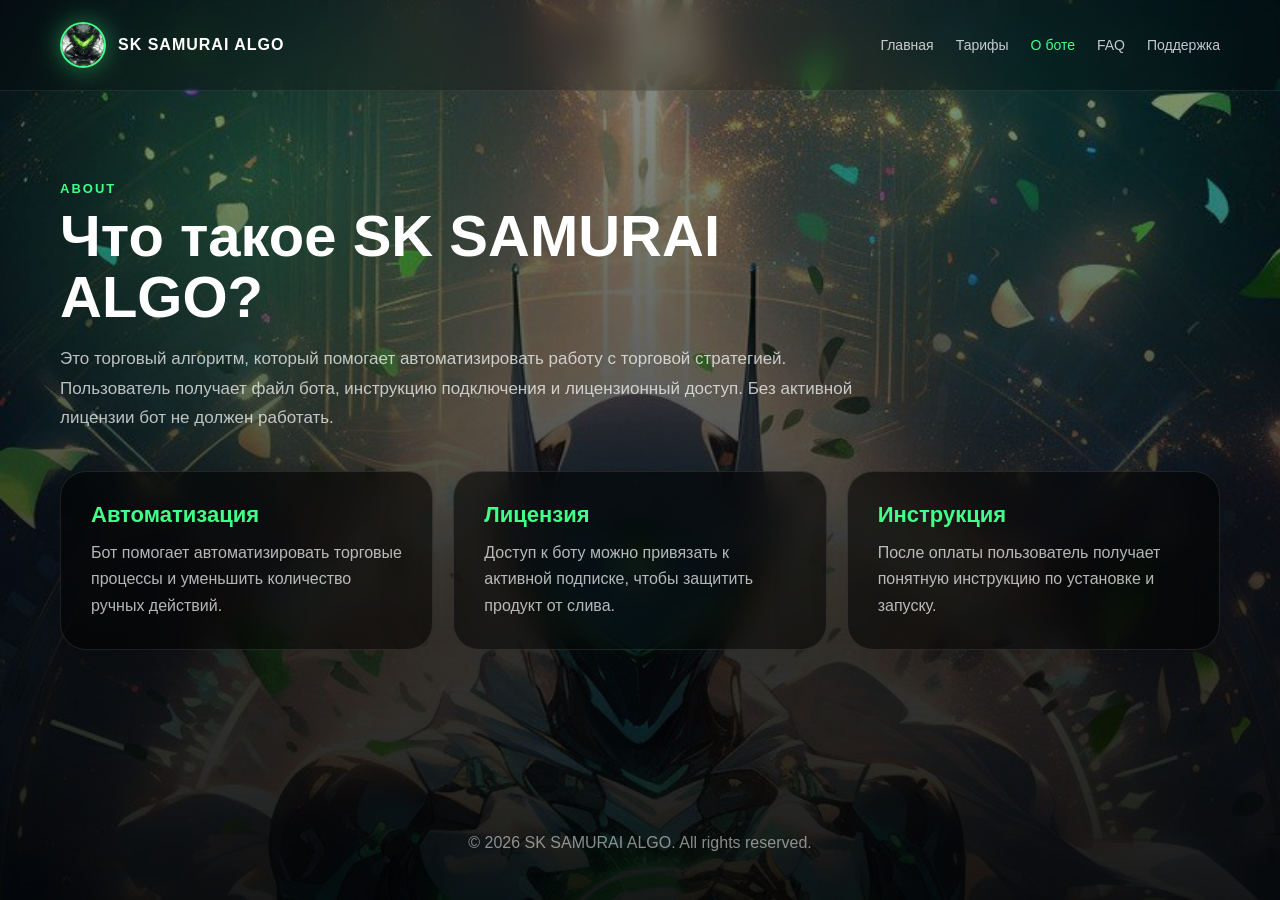
==== about.html @ 15a67c06 "full site changes" ====
<!DOCTYPE html>
<html lang="ru">
<head>
  <meta charset="UTF-8" />
  <meta name="viewport" content="width=device-width, initial-scale=1.0" />
  <title>О боте — SK SAMURAI ALGO</title>
  <meta name="description" content="Что такое SK SAMURAI ALGO — алгоритмический торговый бот, лицензия и инструкция." />
  <link rel="stylesheet" href="style.css" />
</head>
<body>

  <div class="bg-overlay"></div>

  <header class="header">
    <a href="index.html" class="logo">
      <img src="./assets/cbot-ava.jpg" alt="SK SAMURAI ALGO" />
      <span>SK SAMURAI ALGO</span>
    </a>

    <button class="menu-btn" aria-label="Открыть меню">
      <span></span>
      <span></span>
      <span></span>
    </button>

    <nav class="nav">
      <a href="index.html">Главная</a>
      <a href="plans.html">Тарифы</a>
      <a href="about.html" class="current">О боте</a>
      <a href="faq.html">FAQ</a>
      <a href="https://t.me/manager_sksamurai" target="_blank" rel="noopener">Поддержка</a>
    </nav>
  </header>

  <main>
    <section class="section page-top" id="about">
      <div class="section-title">
        <span>About</span>
        <h2>Что такое SK SAMURAI ALGO?</h2>
        <p>
          Это торговый алгоритм, который помогает автоматизировать работу с торговой стратегией.
          Пользователь получает файл бота, инструкцию подключения и лицензионный доступ.
          Без активной лицензии бот не должен работать.
        </p>
      </div>

      <div class="cards">
        <div class="card">
          <h3>Автоматизация</h3>
          <p>Бот помогает автоматизировать торговые процессы и уменьшить количество ручных действий.</p>
        </div>

        <div class="card">
          <h3>Лицензия</h3>
          <p>Доступ к боту можно привязать к активной подписке, чтобы защитить продукт от слива.</p>
        </div>

        <div class="card">
          <h3>Инструкция</h3>
          <p>После оплаты пользователь получает понятную инструкцию по установке и запуску.</p>
        </div>
      </div>
    </section>
  </main>

  <footer class="footer">
    © 2026 SK SAMURAI ALGO. All rights reserved.
  </footer>

  <script src="script.js"></script>
</body>
</html>
---- style.css ----
* {
  margin: 0;
  padding: 0;
  box-sizing: border-box;
}

html {
  scroll-behavior: smooth;
}

body {
  min-height: 100vh;
  font-family: Arial, Helvetica, sans-serif;
  color: #ffffff;
  background-color: #020403;
  background-image: url("./assets/cbot-bg.jpg");
  background-position: center top;
  background-size: cover;
  background-repeat: no-repeat;
  overflow-x: hidden;
}

.bg-overlay {
  position: fixed;
  inset: 0;
  z-index: -1;
  background:
    radial-gradient(circle at 20% 20%, rgba(65, 255, 136, 0.20), transparent 30%),
    radial-gradient(circle at 80% 10%, rgba(0, 255, 170, 0.12), transparent 35%),
    linear-gradient(180deg, rgba(0, 0, 0, 0.42), rgba(0, 0, 0, 0.9));
}

.header {
  width: 100%;
  padding: 22px 60px;
  display: flex;
  justify-content: space-between;
  align-items: center;
  backdrop-filter: blur(14px);
  background: rgba(0, 0, 0, 0.22);
  border-bottom: 1px solid rgba(255, 255, 255, 0.08);
  position: sticky;
  top: 0;
  z-index: 10;
}

.logo {
  display: flex;
  align-items: center;
  gap: 12px;
  text-decoration: none;
  color: #ffffff;
  font-weight: 800;
  letter-spacing: 1px;
  white-space: nowrap;
}

.logo img {
  width: 46px;
  height: 46px;
  border-radius: 50%;
  object-fit: cover;
  border: 2px solid #41ff88;
  box-shadow: 0 0 25px rgba(65, 255, 136, 0.45);
}

.nav {
  display: flex;
  align-items: center;
  gap: 22px;
}

.nav a {
  color: rgba(255, 255, 255, 0.76);
  text-decoration: none;
  font-size: 14px;
  transition: 0.2s;
}

.nav a:hover {
  color: #41ff88;
}

.hero {
  min-height: calc(100vh - 91px);
  padding: 90px 60px;
  display: flex;
  align-items: center;
}

.hero-content {
  width: min(900px, 100%);
}

.badge {
  display: inline-flex;
  padding: 10px 16px;
  margin-bottom: 26px;
  border-radius: 999px;
  border: 1px solid rgba(65, 255, 136, 0.45);
  background: rgba(0, 0, 0, 0.42);
  color: #7dffab;
  font-size: 14px;
  font-weight: 700;
  box-shadow: inset 0 0 25px rgba(65, 255, 136, 0.08);
}

.hero h1 {
  max-width: 860px;
  font-size: clamp(40px, 6.5vw, 76px);
  line-height: 0.92;
  letter-spacing: -2px;
  text-transform: uppercase;
  white-space: nowrap;
  text-shadow: 0 0 40px rgba(65, 255, 136, 0.25);
  margin-bottom: 26px;
}

.hero p {
  max-width: 760px;
  color: rgba(255, 255, 255, 0.78);
  font-size: 20px;
  line-height: 1.7;
  margin-bottom: 36px;
}

.hero-buttons {
  display: flex;
  gap: 16px;
  flex-wrap: wrap;
}

.btn {
  min-height: 56px;
  padding: 0 28px;
  border-radius: 16px;
  display: inline-flex;
  align-items: center;
  justify-content: center;
  text-decoration: none;
  font-weight: 800;
  transition: 0.25s;
}

.btn-primary {
  background: linear-gradient(135deg, #41ff88, #00c96f);
  color: #001507;
  box-shadow: 0 0 35px rgba(65, 255, 136, 0.35);
}

.btn-primary:hover {
  transform: translateY(-3px);
  box-shadow: 0 0 55px rgba(65, 255, 136, 0.55);
}

.btn-secondary {
  color: #ffffff;
  border: 1px solid rgba(255, 255, 255, 0.16);
  background: rgba(0, 0, 0, 0.34);
}

.btn-secondary:hover {
  border-color: rgba(65, 255, 136, 0.65);
  color: #7dffab;
}

.section {
  padding: 90px 60px;
}

.stats {
  display: grid;
  grid-template-columns: repeat(4, 1fr);
  gap: 18px;
}

.stat-card {
  padding: 26px;
  border-radius: 24px;
  background: rgba(0, 0, 0, 0.54);
  border: 1px solid rgba(255, 255, 255, 0.10);
  backdrop-filter: blur(12px);
}

.stat-card strong {
  display: block;
  color: #41ff88;
  font-size: 30px;
  margin-bottom: 8px;
}

.stat-card span {
  color: rgba(255, 255, 255, 0.66);
}

.section-title {
  max-width: 820px;
  margin-bottom: 38px;
}

.section-title span,
.support-box span {
  display: block;
  color: #41ff88;
  font-weight: 800;
  margin-bottom: 10px;
  text-transform: uppercase;
  letter-spacing: 2px;
  font-size: 13px;
}

.section-title h2,
.risk h2,
.support-box h2 {
  font-size: clamp(34px, 5vw, 58px);
  line-height: 1.05;
  margin-bottom: 16px;
}

.section-title p,
.risk p,
.support-box p {
  color: rgba(255, 255, 255, 0.72);
  font-size: 17px;
  line-height: 1.75;
}

.cards,
.pricing-grid,
.steps-grid {
  display: grid;
  gap: 20px;
}

.cards {
  grid-template-columns: repeat(3, 1fr);
}

.card,
.plan-card,
.step-card,
.faq-item,
.support-box {
  background: rgba(0, 0, 0, 0.58);
  border: 1px solid rgba(255, 255, 255, 0.10);
  backdrop-filter: blur(14px);
  border-radius: 26px;
  box-shadow: 0 25px 70px rgba(0, 0, 0, 0.28);
}

.card {
  padding: 30px;
}

.card h3 {
  color: #41ff88;
  font-size: 22px;
  margin-bottom: 12px;
}

.card p,
.step-card p,
.faq-item p {
  color: rgba(255, 255, 255, 0.70);
  line-height: 1.65;
}

.pricing-grid {
  grid-template-columns: repeat(2, 1fr);
}

.plan-card {
  padding: 34px;
  position: relative;
  overflow: hidden;
}

.plan-card.featured {
  border-color: rgba(65, 255, 136, 0.45);
  box-shadow: 0 0 80px rgba(65, 255, 136, 0.16);
}

.plan-label {
  display: inline-flex;
  padding: 8px 13px;
  border-radius: 999px;
  color: #41ff88;
  background: rgba(65, 255, 136, 0.10);
  border: 1px solid rgba(65, 255, 136, 0.28);
  font-size: 13px;
  font-weight: 800;
  margin-bottom: 18px;
}

.plan-card h3 {
  font-size: 28px;
  margin-bottom: 18px;
}

.price {
  font-size: clamp(54px, 8vw, 78px);
  font-weight: 900;
  color: #41ff88;
  letter-spacing: -3px;
}

.price-note {
  color: rgba(255, 255, 255, 0.62);
  margin-bottom: 18px;
}

.monthly {
  padding: 14px 16px;
  border-radius: 16px;
  background: rgba(65, 255, 136, 0.09);
  border: 1px solid rgba(65, 255, 136, 0.22);
  color: #ffffff;
  font-weight: 800;
  margin-bottom: 24px;
}

.plan-card ul {
  list-style: none;
  display: grid;
  gap: 12px;
  margin-bottom: 28px;
}

.plan-card li {
  color: rgba(255, 255, 255, 0.75);
  line-height: 1.5;
}

.plan-card li::before {
  content: "✓";
  color: #41ff88;
  font-weight: 900;
  margin-right: 9px;
}

.buy-btn {
  width: 100%;
  height: 58px;
  border: 0;
  border-radius: 16px;
  background: linear-gradient(135deg, #41ff88, #00c96f);
  color: #001507;
  font-size: 17px;
  font-weight: 900;
  cursor: pointer;
  transition: 0.25s;
}

.buy-btn:hover {
  transform: translateY(-3px);
  box-shadow: 0 0 45px rgba(65, 255, 136, 0.38);
}

.steps-grid {
  grid-template-columns: repeat(4, 1fr);
}

.step-card {
  padding: 26px;
}

.step-card span {
  display: block;
  color: #41ff88;
  font-size: 26px;
  font-weight: 900;
  margin-bottom: 20px;
}

.step-card h3 {
  margin-bottom: 10px;
}

.faq-list {
  display: grid;
  gap: 16px;
  max-width: 980px;
}

.faq-item {
  padding: 26px;
}

.faq-item h3 {
  color: #ffffff;
  margin-bottom: 10px;
  font-size: 20px;
}

.support-box {
  max-width: 980px;
  padding: 34px;
  border-color: rgba(65, 255, 136, 0.26);
}

.support-box a {
  display: inline-flex;
  margin-top: 22px;
  min-height: 56px;
  padding: 0 26px;
  border-radius: 16px;
  align-items: center;
  justify-content: center;
  background: linear-gradient(135deg, #41ff88, #00c96f);
  color: #001507;
  font-size: 18px;
  font-weight: 900;
  text-decoration: none;
  box-shadow: 0 0 35px rgba(65, 255, 136, 0.26);
}

.risk {
  max-width: 1000px;
}

.footer {
  padding: 36px 60px 48px;
  text-align: center;
  color: rgba(255, 255, 255, 0.52);
}

.modal {
  position: fixed;
  inset: 0;
  z-index: 100;
  display: none;
  align-items: flex-start;
  justify-content: center;
  padding: 16px;
  overflow-y: auto;
  background: rgba(0, 0, 0, 0.76);
  backdrop-filter: blur(10px);
}

.modal.active {
  display: flex;
}

.modal-box {
  width: min(520px, 100%);
  position: relative;
  margin: auto;
  padding: 34px;
  border-radius: 28px;
  background: rgba(0, 0, 0, 0.86);
  border: 1px solid rgba(65, 255, 136, 0.35);
  box-shadow: 0 0 80px rgba(65, 255, 136, 0.18);
}

.modal-box h2 {
  font-size: 30px;
  margin-bottom: 14px;
}

.modal-box p {
  color: rgba(255, 255, 255, 0.72);
  line-height: 1.7;
  margin-bottom: 24px;
}

.modal-close {
  position: absolute;
  top: 16px;
  right: 18px;
  width: 34px;
  height: 34px;
  border: 0;
  border-radius: 50%;
  background: rgba(255, 255, 255, 0.08);
  color: white;
  font-size: 24px;
  cursor: pointer;
}

.modal-ok {
  width: 100%;
  height: 52px;
  border: 0;
  border-radius: 14px;
  background: linear-gradient(135deg, #41ff88, #00c96f);
  color: #001507;
  font-weight: 900;
  cursor: pointer;
}

.menu-btn {
  display: none;
  width: 44px;
  height: 44px;
  border: 1px solid rgba(65, 255, 136, 0.35);
  border-radius: 12px;
  background: rgba(0, 0, 0, 0.42);
  cursor: pointer;
  align-items: center;
  justify-content: center;
  flex-direction: column;
  gap: 5px;
}

.menu-btn span {
  width: 20px;
  height: 2px;
  background: #41ff88;
  border-radius: 99px;
  transition: 0.25s;
}

.menu-btn.active span:nth-child(1) {
  transform: translateY(7px) rotate(45deg);
}

.menu-btn.active span:nth-child(2) {
  opacity: 0;
}

.menu-btn.active span:nth-child(3) {
  transform: translateY(-7px) rotate(-45deg);
}

@media (max-width: 950px) {
  body {
    background-position: center top;
    background-size: contain;
  }

  .header {
    padding: 18px 22px;
  }

  .menu-btn {
    display: flex;
  }

  .nav {
    position: fixed;
    top: 82px;
    left: 22px;
    right: 22px;
    display: none;
    flex-direction: column;
    padding: 18px;
    border-radius: 22px;
    background: rgba(0, 0, 0, 0.92);
    border: 1px solid rgba(65, 255, 136, 0.25);
    box-shadow: 0 25px 80px rgba(0, 0, 0, 0.5);
    backdrop-filter: blur(16px);
  }

  .nav.active {
    display: flex;
  }

  .nav a {
    width: 100%;
    padding: 14px 16px;
    border-radius: 14px;
    background: rgba(255, 255, 255, 0.04);
  }

  .hero {
    min-height: auto;
    padding: 80px 22px 60px;
    text-align: center;
    justify-content: center;
  }

  .hero h1 {
    font-size: 38px;
    line-height: 0.95;
    letter-spacing: -1.5px;
  }

  .hero p {
    font-size: 17px;
    margin-left: auto;
    margin-right: auto;
  }

  .hero-buttons {
    justify-content: center;
  }

  .section {
    padding: 64px 22px;
  }

  .stats,
  .cards,
  .pricing-grid,
  .steps-grid {
    grid-template-columns: 1fr;
  }

  .stat-card {
    text-align: center;
  }
}

@media (max-width: 520px) {
  .logo span {
    font-size: 13px;
  }

  .logo img {
    width: 42px;
    height: 42px;
  }

  .hero {
    padding-top: 58px;
  }

  .hero h1 {
    font-size: 34px;
  }

  .hero p {
    font-size: 16px;
  }

  .btn,
  .support-box a {
    width: 100%;
  }

  .plan-card,
  .card,
  .step-card,
  .faq-item,
  .stat-card,
  .support-box {
    padding: 22px;
  }
}

.form-input {
  width: 100%;
  height: 52px;
  margin-bottom: 14px;
  padding: 0 16px;
  border-radius: 14px;
  border: 1px solid rgba(65, 255, 136, 0.22);
  background: rgba(255, 255, 255, 0.06);
  color: #ffffff;
  font-size: 15px;
  outline: none;
}

.form-input::placeholder {
  color: rgba(255, 255, 255, 0.45);
}

.wallet-box,
.license-box {
  margin: 20px 0;
  padding: 18px;
  border-radius: 16px;
  background: rgba(65, 255, 136, 0.08);
  border: 1px solid rgba(65, 255, 136, 0.25);
  word-break: break-all;
}

.wallet-box span {
  display: block;
  margin-bottom: 8px;
  color: rgba(255, 255, 255, 0.62);
  font-size: 14px;
}

.wallet-box strong,
.license-box {
  color: #41ff88;
  font-weight: 900;
}

.form-note {
  margin-top: 16px;
  font-size: 14px;
  opacity: 0.7;
}

.form-note a {
  color: #41ff88;
  text-decoration: underline;
  opacity: 1;
  font-weight: 600;
}

.support-link {
  display: inline-flex;
  width: 100%;
  min-height: 52px;
  align-items: center;
  justify-content: center;
  border-radius: 14px;
  background: linear-gradient(135deg, #41ff88, #00c96f);
  color: #001507;
  font-weight: 900;
  text-decoration: none;
}
/* --- Multi-page navigation additions --- */
.nav a.current {
  color: #41ff88;
}

.steps-cta {
  margin-top: 40px;
}

/* Footer sticks to the bottom on short pages (Тарифы / FAQ) */
body {
  display: flex;
  flex-direction: column;
}

main {
  flex: 1 0 auto;
}

.footer {
  flex-shrink: 0;
}
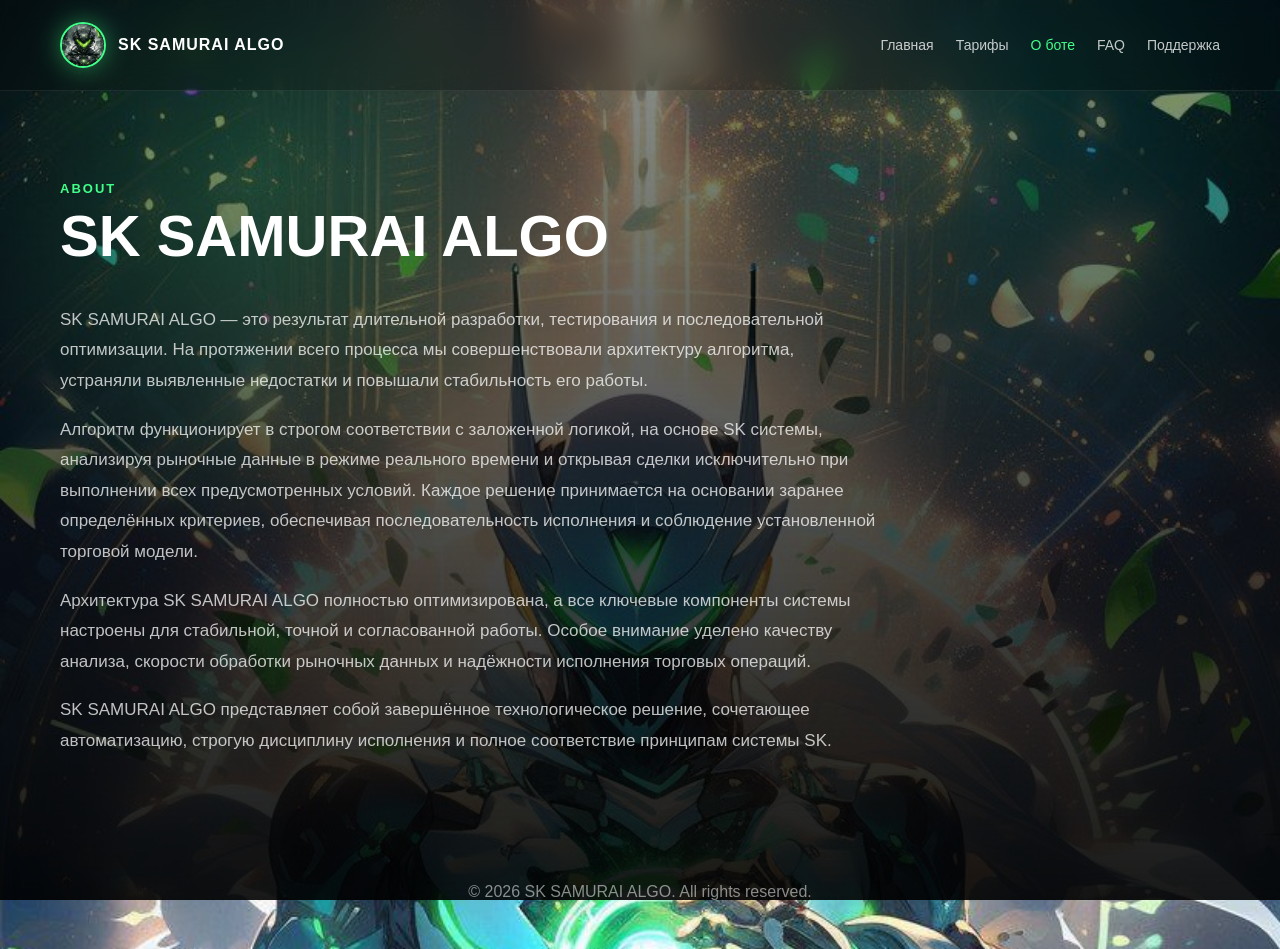
==== commit 205516ab: "full site changes" ====
--- a/about.html
+++ b/about.html
@@ -28,7 +28,7 @@
       <a href="plans.html">Тарифы</a>
       <a href="about.html" class="current">О боте</a>
       <a href="faq.html">FAQ</a>
-      <a href="https://t.me/manager_sksamurai" target="_blank" rel="noopener">Поддержка</a>
+      <a href="https://t.me/manager_sk_ua" target="_blank" rel="noopener">Поддержка</a>
     </nav>
   </header>
 
@@ -36,29 +36,34 @@
     <section class="section page-top" id="about">
       <div class="section-title">
         <span>About</span>
-        <h2>Что такое SK SAMURAI ALGO?</h2>
-        <p>
-          Это торговый алгоритм, который помогает автоматизировать работу с торговой стратегией.
-          Пользователь получает файл бота, инструкцию подключения и лицензионный доступ.
-          Без активной лицензии бот не должен работать.
-        </p>
+        <h2>SK SAMURAI ALGO</h2>
       </div>
 
-      <div class="cards">
-        <div class="card">
-          <h3>Автоматизация</h3>
-          <p>Бот помогает автоматизировать торговые процессы и уменьшить количество ручных действий.</p>
-        </div>
+      <div class="about-text">
+        <p>
+          SK SAMURAI ALGO — это результат длительной разработки, тестирования и последовательной
+          оптимизации. На протяжении всего процесса мы совершенствовали архитектуру алгоритма,
+          устраняли выявленные недостатки и повышали стабильность его работы.
+        </p>
 
-        <div class="card">
-          <h3>Лицензия</h3>
-          <p>Доступ к боту можно привязать к активной подписке, чтобы защитить продукт от слива.</p>
-        </div>
+        <p>
+          Алгоритм функционирует в строгом соответствии с заложенной логикой, на основе SK системы,
+          анализируя рыночные данные в режиме реального времени и открывая сделки исключительно при
+          выполнении всех предусмотренных условий. Каждое решение принимается на основании заранее
+          определённых критериев, обеспечивая последовательность исполнения и соблюдение установленной
+          торговой модели.
+        </p>
 
-        <div class="card">
-          <h3>Инструкция</h3>
-          <p>После оплаты пользователь получает понятную инструкцию по установке и запуску.</p>
-        </div>
+        <p>
+          Архитектура SK SAMURAI ALGO полностью оптимизирована, а все ключевые компоненты системы
+          настроены для стабильной, точной и согласованной работы. Особое внимание уделено качеству
+          анализа, скорости обработки рыночных данных и надёжности исполнения торговых операций.
+        </p>
+
+        <p>
+          SK SAMURAI ALGO представляет собой завершённое технологическое решение, сочетающее
+          автоматизацию, строгую дисциплину исполнения и полное соответствие принципам системы SK.
+        </p>
       </div>
     </section>
   </main>
--- a/style.css
+++ b/style.css
@@ -525,7 +525,7 @@
 @media (max-width: 950px) {
   body {
     background-position: center top;
-    background-size: contain;
+    background-size: cover;
   }
 
   .header {
@@ -725,3 +725,41 @@
 .footer {
   flex-shrink: 0;
 }
+
+/* --- About page long text --- */
+.about-text {
+  max-width: 820px;
+}
+
+.about-text p {
+  color: rgba(255, 255, 255, 0.74);
+  font-size: 17px;
+  line-height: 1.8;
+  margin-bottom: 18px;
+}
+
+.about-text p:last-child {
+  margin-bottom: 0;
+}
+
+/* --- Referral link inside modal --- */
+.ref-link {
+  display: inline-flex;
+  width: 100%;
+  align-items: center;
+  justify-content: center;
+  text-align: center;
+  min-height: 48px;
+  padding: 12px 16px;
+  margin-bottom: 6px;
+  border-radius: 14px;
+  border: 1px solid rgba(65, 255, 136, 0.5);
+  background: rgba(65, 255, 136, 0.10);
+  color: #41ff88;
+  font-weight: 800;
+  text-decoration: none;
+}
+
+.ref-link:hover {
+  background: rgba(65, 255, 136, 0.18);
+}
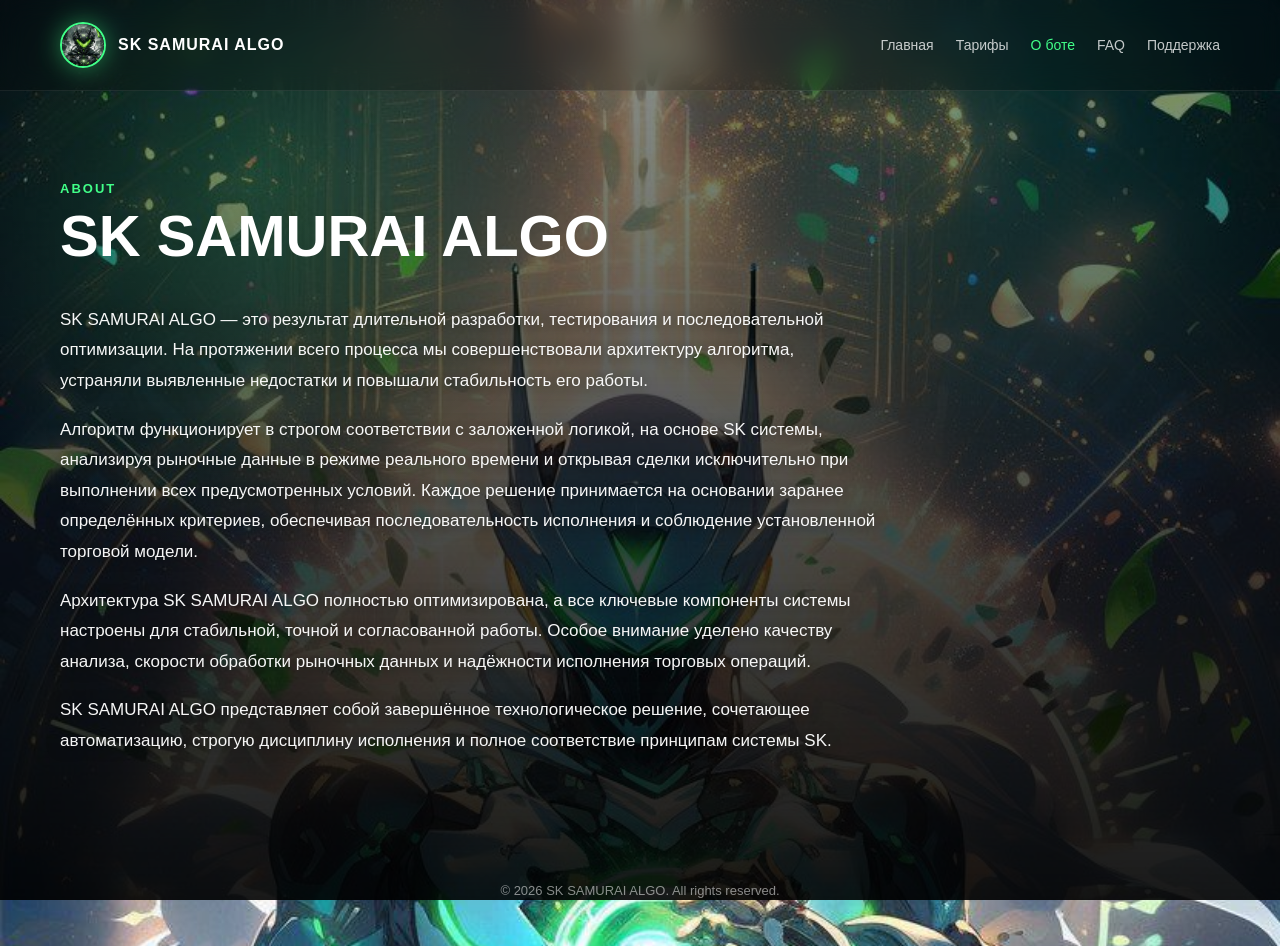
==== commit da8320d8: "changes" ====
--- a/about.html
+++ b/about.html
@@ -5,6 +5,13 @@
   <meta name="viewport" content="width=device-width, initial-scale=1.0" />
   <title>О боте — SK SAMURAI ALGO</title>
   <meta name="description" content="Что такое SK SAMURAI ALGO — алгоритмический торговый бот, лицензия и инструкция." />
+  <link rel="manifest" href="./manifest.webmanifest" />
+  <meta name="apple-mobile-web-app-title" content="SK SAMURAI ALGO" />
+  <meta name="apple-mobile-web-app-capable" content="yes" />
+  <meta name="mobile-web-app-capable" content="yes" />
+  <meta name="theme-color" content="#020403" />
+  <link rel="apple-touch-icon" href="./assets/apple-touch-icon.png" />
+  <link rel="icon" type="image/png" sizes="192x192" href="./assets/icon-192.png" />
   <link rel="stylesheet" href="style.css" />
 </head>
 <body>
--- a/style.css
+++ b/style.css
@@ -18,6 +18,26 @@
   background-size: cover;
   background-repeat: no-repeat;
   overflow-x: hidden;
+}
+
+/* Десктоп: фото на body скролиться разом зі сторінкою (цей шар вимкнений).
+   Мобільний (в media-query нижче): фото стоїть нерухомо через цей фіксований шар.
+   Висота прибита до 100lvh, щоб фото НЕ перемасштабовувалось (не "зумилось")
+   коли при скролі ховається/з'являється панель браузера. */
+body::before {
+  content: "";
+  position: fixed;
+  top: 0;
+  left: 0;
+  width: 100%;
+  height: 100vh;
+  height: 100lvh;
+  z-index: -2;
+  background-image: url("./assets/cbot-bg.jpg");
+  background-position: center top;
+  background-size: cover;
+  background-repeat: no-repeat;
+  display: none;
 }
 
 .bg-overlay {
@@ -265,6 +285,10 @@
   line-height: 1.65;
 }
 
+.faq-item p + p {
+  margin-top: 14px;
+}
+
 .pricing-grid {
   grid-template-columns: repeat(2, 1fr);
 }
@@ -422,6 +446,7 @@
   padding: 36px 60px 48px;
   text-align: center;
   color: rgba(255, 255, 255, 0.52);
+  font-size: 13px;
 }
 
 .modal {
@@ -523,9 +548,13 @@
 }
 
 @media (max-width: 950px) {
+  /* Мобільний: фото нерухоме (фіксований шар), без зуму при скролі */
   body {
-    background-position: center top;
-    background-size: cover;
+    background-image: none;
+  }
+
+  body::before {
+    display: block;
   }
 
   .header {
@@ -732,10 +761,11 @@
 }
 
 .about-text p {
-  color: rgba(255, 255, 255, 0.74);
+  color: rgba(255, 255, 255, 0.96);
   font-size: 17px;
   line-height: 1.8;
   margin-bottom: 18px;
+  text-shadow: 0 1px 14px rgba(0, 0, 0, 0.6);
 }
 
 .about-text p:last-child {
@@ -751,7 +781,7 @@
   text-align: center;
   min-height: 48px;
   padding: 12px 16px;
-  margin-bottom: 6px;
+  margin-bottom: 14px;
   border-radius: 14px;
   border: 1px solid rgba(65, 255, 136, 0.5);
   background: rgba(65, 255, 136, 0.10);
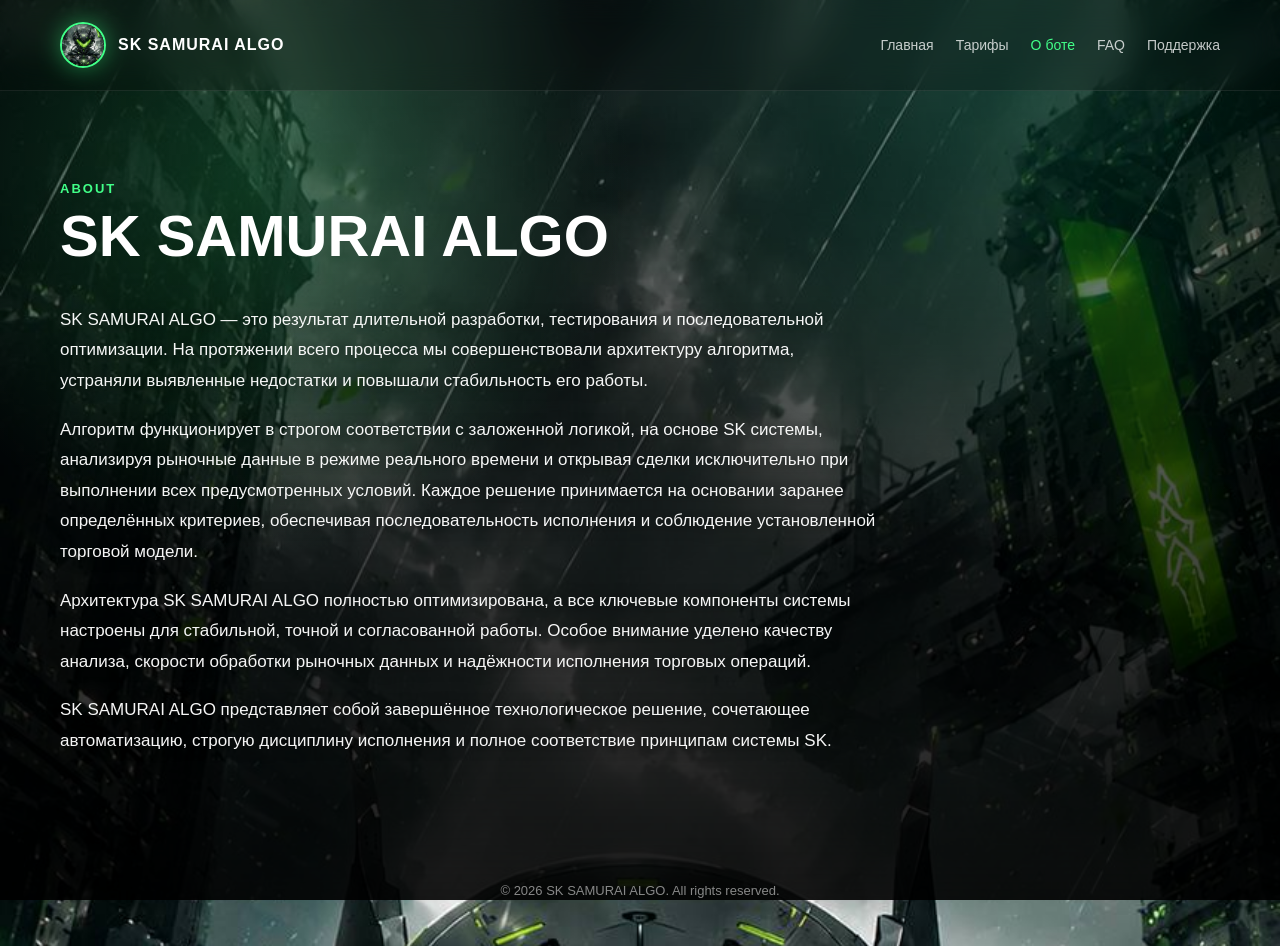
==== commit 86f26fd7: "changes" ====
--- a/about.html
+++ b/about.html
@@ -35,7 +35,7 @@
       <a href="plans.html">Тарифы</a>
       <a href="about.html" class="current">О боте</a>
       <a href="faq.html">FAQ</a>
-      <a href="https://t.me/manager_sk_ua" target="_blank" rel="noopener">Поддержка</a>
+      <a href="https://t.me/sk_kaizen" target="_blank" rel="noopener">Поддержка</a>
     </nav>
   </header>
 
--- a/style.css
+++ b/style.css
@@ -593,7 +593,7 @@
 
   .hero {
     min-height: auto;
-    padding: 80px 22px 60px;
+    padding: 70px 22px 4px;
     text-align: center;
     justify-content: center;
   }
@@ -615,7 +615,11 @@
   }
 
   .section {
-    padding: 64px 22px;
+    padding: 40px 22px;
+  }
+
+  .section-title {
+    margin-bottom: 22px;
   }
 
   .stats,
@@ -793,3 +797,122 @@
 .ref-link:hover {
   background: rgba(65, 255, 136, 0.18);
 }
+
+/* --- Renew link under the plan button --- */
+.renew-link {
+  display: block;
+  text-align: center;
+  margin-top: 14px;
+  color: #41ff88;
+  font-size: 14px;
+  font-weight: 700;
+  text-decoration: underline;
+}
+
+.renew-link:hover {
+  text-decoration: underline;
+}
+
+/* --- Предупреждение на экране успешной оплаты --- */
+.success-warning {
+  margin-top: 18px;
+  padding: 14px 16px;
+  border-radius: 12px;
+  border: 1px solid rgba(255, 176, 32, 0.45);
+  background: rgba(255, 176, 32, 0.10);
+  color: #ffb020;
+  font-weight: 600;
+  font-size: 14px;
+  line-height: 1.5;
+  text-align: center;
+}
+
+/* --- Кнопки на экране успешной оплаты --- */
+.success-actions {
+  margin-top: 20px;
+  padding-top: 18px;
+  border-top: 1px solid rgba(255, 255, 255, 0.10);
+}
+
+.success-actions-title {
+  font-weight: 700;
+  margin-bottom: 10px;
+}
+
+.modal-link {
+  display: flex;
+  align-items: center;
+  justify-content: center;
+  width: 100%;
+  min-height: 52px;
+  margin-top: 10px;
+  padding: 12px 16px;
+  border-radius: 14px;
+  border: 1px solid rgba(65, 255, 136, 0.5);
+  background: rgba(65, 255, 136, 0.08);
+  color: #41ff88;
+  font-weight: 700;
+  text-decoration: none;
+  text-align: center;
+}
+
+.modal-link:hover {
+  background: rgba(65, 255, 136, 0.16);
+}
+
+.modal-link.primary {
+  border: 0;
+  background: linear-gradient(135deg, #41ff88, #00c96f);
+  color: #001507;
+  font-weight: 800;
+}
+
+/* --- Баннер совместимости (страница тарифов) --- */
+.compat-notice {
+  display: flex;
+  align-items: center;
+  justify-content: center;
+  gap: 12px;
+  margin: 0 auto 36px;
+  max-width: 520px;
+  padding: 16px 22px;
+  border-radius: 16px;
+  border: 1px solid rgba(65, 255, 136, 0.45);
+  background: rgba(65, 255, 136, 0.10);
+  color: #41ff88;
+  font-weight: 800;
+  font-size: 18px;
+  letter-spacing: 0.04em;
+  text-transform: uppercase;
+  text-align: center;
+}
+
+.compat-icon {
+  font-size: 20px;
+  line-height: 1;
+}
+
+@media (max-width: 520px) {
+  .compat-notice {
+    font-size: 15px;
+    padding: 14px 16px;
+    gap: 8px;
+  }
+}
+
+.compat-notice .brand-ct {
+  text-transform: none;
+}
+
+.ctrader-logo {
+  height: 56px;
+  width: auto;
+  display: inline-block;
+  vertical-align: middle;
+}
+
+@media (max-width: 520px) {
+  .ctrader-logo {
+    height: 42px;
+  }
+}
